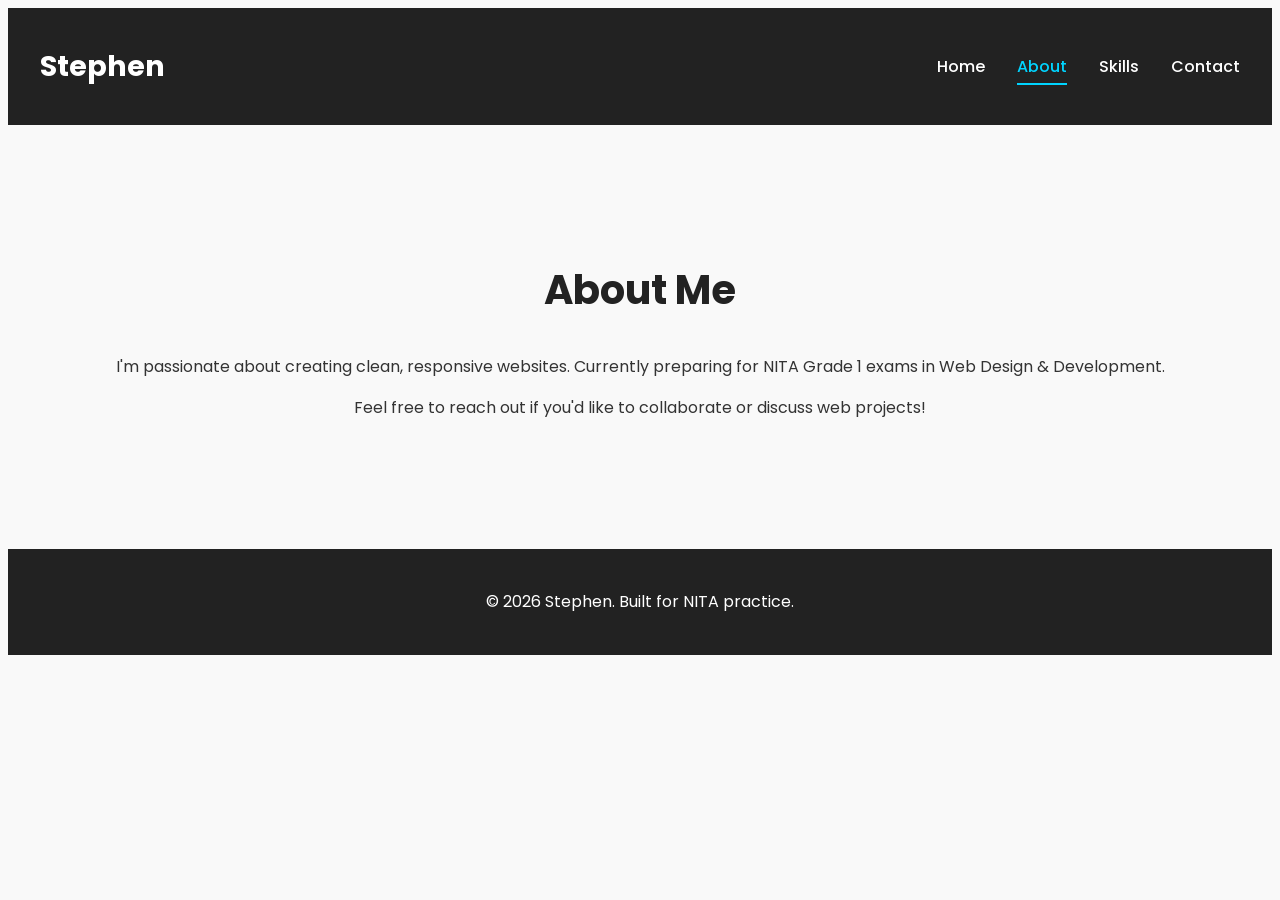
==== about.html @ 7e28ed78 "Add files via upload" ====
<!DOCTYPE html>
<html lang="en">
<head>
  <meta charset="UTF-8">
  <meta name="viewport" content="width=device-width, initial-scale=1.0">
  <title>Stephen - About Me</title>
  <link rel="stylesheet" href="styles.css">
  <link href="https://fonts.googleapis.com/css2?family=Poppins:wght@300;400;600&display=swap" rel="stylesheet">
</head>
<body>

  <header>
    <div class="container">
      <h1>Stephen</h1>
      <nav>
        <ul>
          <li><a href="index.html">Home</a></li>
          <li><a href="about.html" class="active">About</a></li>
          <li><a href="skills.html">Skills</a></li>
          <li><a href="contact.html">Contact</a></li>
        </ul>
      </nav>
    </div>
  </header>

  <section class="section">
    <div class="container">
      <h2>About Me</h2>
      <p>I'm passionate about creating clean, responsive websites. Currently preparing for NITA Grade 1 exams in Web Design & Development.</p>
      <p>Feel free to reach out if you'd like to collaborate or discuss web projects!</p>
      <!-- Add more text, bullet points, or a photo later, e.g.:
      <img src="images/me.jpg" alt="Stephen" class="profile-img">
      -->
    </div>
  </section>

  <footer>
    <p>&copy; 2026 Stephen. Built for NITA practice.</p>
  </footer>

</body>
</html>
---- styles.css ----
styles.css* {
  margin: 0;
  padding: 0;
  box-sizing: border-box;
}

body {
  font-family: 'Poppins', sans-serif; /* Uses the Google Font */
  line-height: 1.6;
  color: #333; /* Dark text for readability */
  background-color: #f9f9f9; /* Light background */
}.container {
  max-width: 1200px;
  margin: 0 auto;
  padding: 0 20px; /* Adds side padding on small screens */
}

header {
  background: #222; /* Dark background */
  color: white;
  padding: 1rem 0;
  position: sticky;
  top: 0;
  z-index: 100; /* Keeps it on top */
}

header .container {
  display: flex;
  justify-content: space-between;
  align-items: center;
}

h1 {
  font-size: 1.8rem;
}

nav ul {
  list-style: none;
  display: flex;
  gap: 2rem; /* Space between links */
}

nav a {
  color: white;
  text-decoration: none;
  font-weight: 500;
}

nav a:hover {
  color: #00d4ff; /* Hover effect for interactivity */
}.hero {
  background: linear-gradient(rgba(0,0,0,0.6), rgba(0,0,0,0.6)), url('https://source.unsplash.com/random/1600x900/?tech'); /* Free random image; replace with your own */
  background-size: cover;
  color: white;
  text-align: center;
  padding: 150px 20px; /* Tall for impact */
}

.hero h2 {
  font-size: 3.5rem;
  margin-bottom: 1rem;
}

.btn {
  display: inline-block;
  background: #00d4ff;
  color: #000;
  padding: 12px 30px;
  text-decoration: none;
  border-radius: 30px;
  font-weight: bold;
  margin-top: 1rem;
  transition: all 0.3s; /* Smooth hover */
}

.btn:hover {
  background: #00aaff;
  transform: translateY(-3px); /* Lift effect */
}.section {
  padding: 80px 0;
  text-align: center;
}

h2 {
  font-size: 2.5rem;
  margin-bottom: 2rem;
  color: #222;
}

.skills .skill-grid {
  display: grid;
  grid-template-columns: repeat(auto-fit, minmax(180px, 1fr)); /* Auto-responsive columns */
  gap: 1.5rem;
}

.skill-card {
  background: white;
  padding: 2rem;
  border-radius: 10px;
  box-shadow: 0 5px 15px rgba(0,0,0,0.1); /* Subtle shadow */
  font-weight: bold;
  transition: transform 0.3s;
}

.skill-card:hover {
  transform: translateY(-10px); /* Hover lift */
}

/* Form Styles */
form {
  max-width: 500px;
  margin: 0 auto 2rem;
  display: flex;
  flex-direction: column;
  gap: 1rem;
}

input, textarea {
  padding: 12px;
  border: 1px solid #ddd;
  border-radius: 5px;
  font-size: 1rem;
}footer {
  background: #222;
  color: white;
  text-align: center;
  padding: 1.5rem 0;
  margin-top: 2rem;
}

/* Mobile Responsive */
@media (max-width: 768px) {
  header .container {
    flex-direction: column;
    gap: 1rem;
  }
  nav ul {
    flex-direction: column;
    align-items: center;
  }
  .hero {
    padding: 100px 20px;
  }
  .hero h2 {
    font-size: 2.5rem;
  }
}nav a.active {
  color: #00d4ff;          /* Cyan to match your button */
  border-bottom: 2px solid #00d4ff;
  padding-bottom: 5px;
}

nav a:hover {
  color: #00d4ff;
}

/* Make sure sections have enough top padding under sticky header */
.section {
  padding: 100px 0 80px;   /* Extra top space */
}
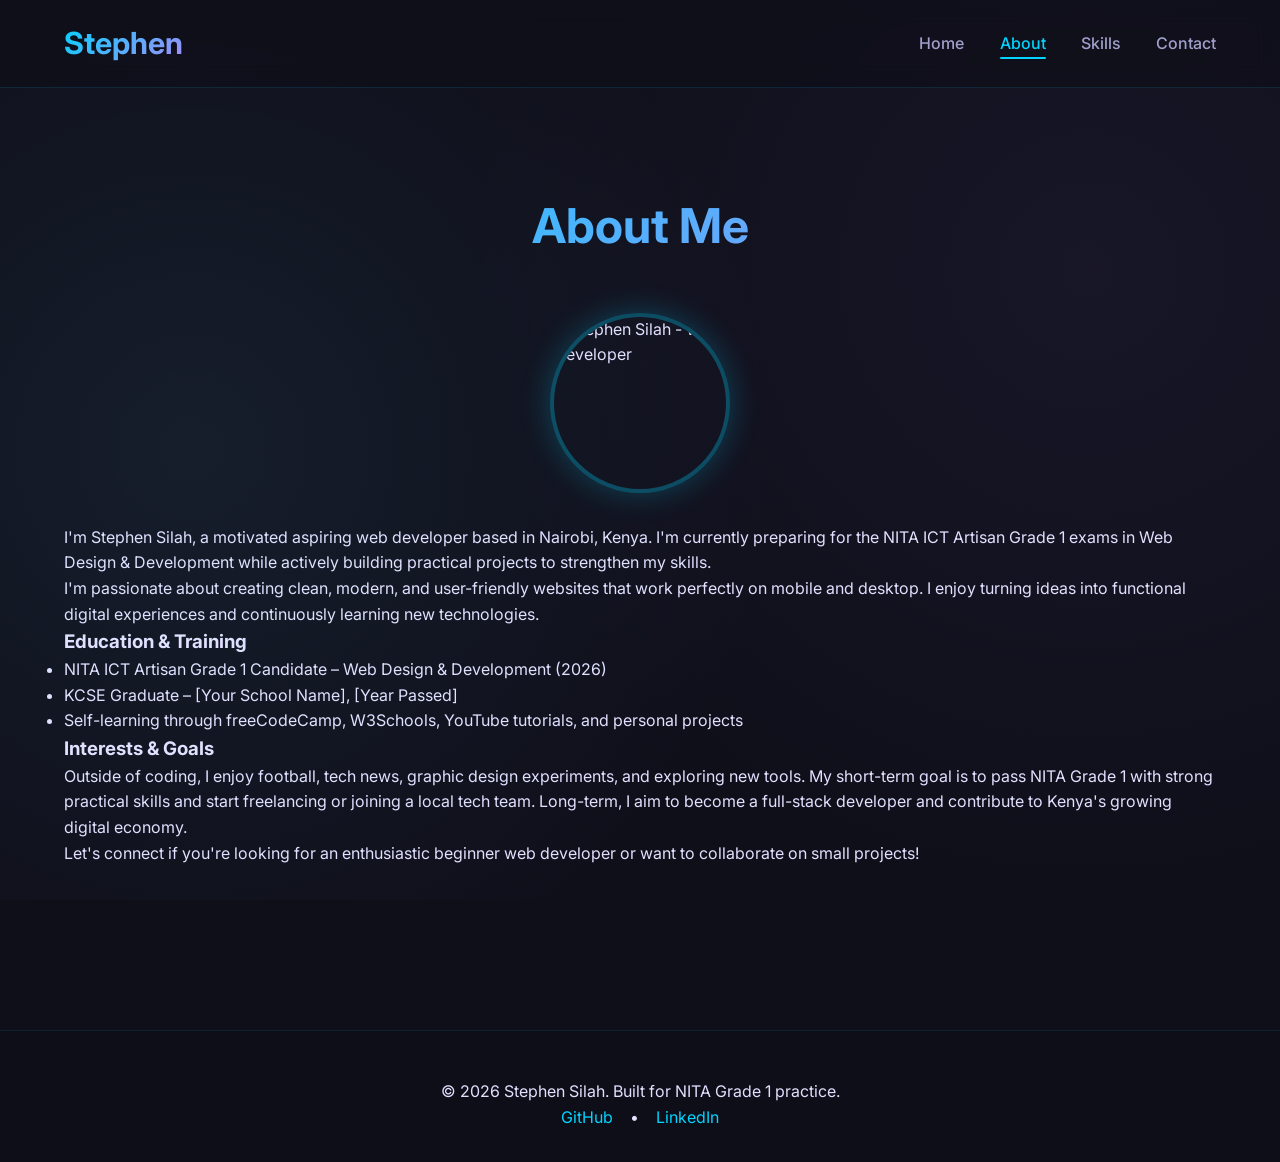
==== commit cd8a26c2: "Add files via upload" ====
--- a/about.html
+++ b/about.html
@@ -26,16 +26,33 @@
   <section class="section">
     <div class="container">
       <h2>About Me</h2>
-      <p>I'm passionate about creating clean, responsive websites. Currently preparing for NITA Grade 1 exams in Web Design & Development.</p>
-      <p>Feel free to reach out if you'd like to collaborate or discuss web projects!</p>
-      <!-- Add more text, bullet points, or a photo later, e.g.:
-      <img src="images/me.jpg" alt="Stephen" class="profile-img">
-      -->
+
+      <img src="images/me.jpg" alt="Stephen Silah - Web Developer" class="profile-img">
+
+      <p>I'm Stephen Silah, a motivated aspiring web developer based in Nairobi, Kenya. I'm currently preparing for the NITA ICT Artisan Grade 1 exams in Web Design & Development while actively building practical projects to strengthen my skills.</p>
+
+      <p>I'm passionate about creating clean, modern, and user-friendly websites that work perfectly on mobile and desktop. I enjoy turning ideas into functional digital experiences and continuously learning new technologies.</p>
+
+      <h3>Education & Training</h3>
+      <ul>
+        <li>NITA ICT Artisan Grade 1 Candidate – Web Design & Development (2026)</li>
+        <li>KCSE Graduate – [Your School Name], [Year Passed]</li>
+        <li>Self-learning through freeCodeCamp, W3Schools, YouTube tutorials, and personal projects</li>
+      </ul>
+
+      <h3>Interests & Goals</h3>
+      <p>Outside of coding, I enjoy football, tech news, graphic design experiments, and exploring new tools. My short-term goal is to pass NITA Grade 1 with strong practical skills and start freelancing or joining a local tech team. Long-term, I aim to become a full-stack developer and contribute to Kenya's growing digital economy.</p>
+
+      <p>Let's connect if you're looking for an enthusiastic beginner web developer or want to collaborate on small projects!</p>
     </div>
   </section>
 
   <footer>
-    <p>&copy; 2026 Stephen. Built for NITA practice.</p>
+    <p>&copy; 2026 Stephen Silah. Built for NITA Grade 1 practice.</p>
+    <p>
+      <a href="https://github.com/YOUR-GITHUB-USERNAME" target="_blank">GitHub</a> • 
+      <a href="https://www.linkedin.com/in/YOUR-LINKEDIN-USERNAME" target="_blank">LinkedIn</a>
+    </p>
   </footer>
 
 </body>
--- a/styles.css
+++ b/styles.css
@@ -1,27 +1,62 @@
-styles.css* {
+/* ================================================
+   Modern Tech Portfolio CSS - 2026 Style
+   Dark base + Glassmorphism + Neon accents
+   Fonts: Inter (clean, modern, highly readable)
+   ================================================ */
+
+@import url('https://fonts.googleapis.com/css2?family=Inter:wght@300;400;500;600;700&display=swap');
+
+* {
   margin: 0;
   padding: 0;
   box-sizing: border-box;
 }
 
+:root {
+  --bg-primary: #0f0f1a;              /* Deep space-like dark background */
+  --bg-secondary: #13131f;
+  --text-primary: #e0e0ff;
+  --text-secondary: #a0a0cc;
+  --accent: #00d4ff;                  /* Cyan neon */
+  --accent-dark: #0099cc;
+  --accent-purple: #a78bfa;
+  --gradient: linear-gradient(135deg, #667eea 0%, #764ba2 100%);
+  --gradient-neon: linear-gradient(135deg, #00d4ff, #a78bfa);
+  --card-bg: rgba(30, 30, 50, 0.45);
+  --blur: blur(12px);
+  --shadow-glow: 0 8px 32px rgba(0, 212, 255, 0.18);
+  --transition: all 0.4s cubic-bezier(0.165, 0.84, 0.44, 1);
+}
+
 body {
-  font-family: 'Poppins', sans-serif; /* Uses the Google Font */
+  font-family: 'Inter', system-ui, -apple-system, sans-serif;
+  background: var(--bg-primary);
+  color: var(--text-primary);
   line-height: 1.6;
-  color: #333; /* Dark text for readability */
-  background-color: #f9f9f9; /* Light background */
-}.container {
+  min-height: 100vh;
+  background-image: 
+    radial-gradient(circle at 15% 50%, rgba(100, 200, 255, 0.08) 0%, transparent 50%),
+    radial-gradient(circle at 85% 30%, rgba(167, 139, 250, 0.06) 0%, transparent 50%);
+  background-attachment: fixed;
+}
+
+/* Container */
+.container {
   max-width: 1200px;
   margin: 0 auto;
-  padding: 0 20px; /* Adds side padding on small screens */
-}
-
+  padding: 0 1.5rem;
+}
+
+/* Header & Navigation */
 header {
-  background: #222; /* Dark background */
-  color: white;
-  padding: 1rem 0;
+  background: rgba(15, 15, 26, 0.75);
+  backdrop-filter: var(--blur);
+  -webkit-backdrop-filter: var(--blur);
+  border-bottom: 1px solid rgba(0, 212, 255, 0.12);
   position: sticky;
   top: 0;
-  z-index: 100; /* Keeps it on top */
+  z-index: 1000;
+  padding: 1.2rem 0;
 }
 
 header .container {
@@ -31,130 +66,229 @@
 }
 
 h1 {
-  font-size: 1.8rem;
+  font-size: 1.9rem;
+  font-weight: 700;
+  background: var(--gradient-neon);
+  -webkit-background-clip: text;
+  -webkit-text-fill-color: transparent;
+  background-clip: text;
 }
 
 nav ul {
+  display: flex;
   list-style: none;
-  display: flex;
-  gap: 2rem; /* Space between links */
+  gap: 2.2rem;
 }
 
 nav a {
-  color: white;
+  color: var(--text-secondary);
   text-decoration: none;
   font-weight: 500;
-}
-
-nav a:hover {
-  color: #00d4ff; /* Hover effect for interactivity */
-}.hero {
-  background: linear-gradient(rgba(0,0,0,0.6), rgba(0,0,0,0.6)), url('https://source.unsplash.com/random/1600x900/?tech'); /* Free random image; replace with your own */
-  background-size: cover;
-  color: white;
-  text-align: center;
-  padding: 150px 20px; /* Tall for impact */
+  transition: var(--transition);
+  position: relative;
+}
+
+nav a:hover,
+nav a.active {
+  color: var(--accent);
+}
+
+nav a.active::after,
+nav a:hover::after {
+  content: '';
+  position: absolute;
+  bottom: -6px;
+  left: 0;
+  width: 100%;
+  height: 2px;
+  background: var(--accent);
+  border-radius: 2px;
+}
+
+/* Hero Section - Strong AI/Tech vibe */
+.hero {
+  padding: 180px 0 140px;
+  text-align: center;
+  background: var(--gradient);
+  position: relative;
+  overflow: hidden;
+}
+
+.hero::before {
+  content: '';
+  position: absolute;
+  top: 0; left: 0; right: 0; bottom: 0;
+  background: radial-gradient(circle at 30% 70%, rgba(255,255,255,0.08) 0%, transparent 60%);
+  pointer-events: none;
 }
 
 .hero h2 {
-  font-size: 3.5rem;
+  font-size: 3.8rem;
+  font-weight: 800;
   margin-bottom: 1rem;
+  background: white;
+  -webkit-background-clip: text;
+  -webkit-text-fill-color: transparent;
+  background-clip: text;
+  line-height: 1.1;
+}
+
+.hero p {
+  font-size: 1.35rem;
+  max-width: 680px;
+  margin: 0 auto 2rem;
+  color: rgba(255,255,255,0.9);
 }
 
 .btn {
   display: inline-block;
-  background: #00d4ff;
+  background: rgba(255,255,255,0.1);
+  backdrop-filter: blur(10px);
+  border: 1px solid rgba(255,255,255,0.25);
+  color: white;
+  padding: 0.9rem 2.2rem;
+  border-radius: 50px;
+  text-decoration: none;
+  font-weight: 600;
+  transition: var(--transition);
+  box-shadow: 0 4px 20px rgba(0,0,0,0.3);
+}
+
+.btn:hover {
+  background: var(--accent);
   color: #000;
-  padding: 12px 30px;
-  text-decoration: none;
-  border-radius: 30px;
-  font-weight: bold;
-  margin-top: 1rem;
-  transition: all 0.3s; /* Smooth hover */
-}
-
-.btn:hover {
-  background: #00aaff;
-  transform: translateY(-3px); /* Lift effect */
-}.section {
-  padding: 80px 0;
-  text-align: center;
+  transform: translateY(-4px);
+  box-shadow: 0 12px 40px rgba(0, 212, 255, 0.4);
+}
+
+/* Sections */
+.section {
+  padding: 100px 0;
 }
 
 h2 {
-  font-size: 2.5rem;
-  margin-bottom: 2rem;
-  color: #222;
-}
-
+  font-size: 3rem;
+  text-align: center;
+  margin-bottom: 3rem;
+  background: var(--gradient-neon);
+  -webkit-background-clip: text;
+  -webkit-text-fill-color: transparent;
+  background-clip: text;
+}
+
+/* Skills Grid - Glassmorphism cards */
 .skills .skill-grid {
   display: grid;
-  grid-template-columns: repeat(auto-fit, minmax(180px, 1fr)); /* Auto-responsive columns */
-  gap: 1.5rem;
+  grid-template-columns: repeat(auto-fit, minmax(220px, 1fr));
+  gap: 1.8rem;
 }
 
 .skill-card {
-  background: white;
-  padding: 2rem;
-  border-radius: 10px;
-  box-shadow: 0 5px 15px rgba(0,0,0,0.1); /* Subtle shadow */
-  font-weight: bold;
-  transition: transform 0.3s;
+  background: var(--card-bg);
+  backdrop-filter: var(--blur);
+  -webkit-backdrop-filter: var(--blur);
+  border: 1px solid rgba(0, 212, 255, 0.15);
+  border-radius: 16px;
+  padding: 2.2rem 1.5rem;
+  text-align: center;
+  font-weight: 600;
+  font-size: 1.15rem;
+  transition: var(--transition);
+  box-shadow: var(--shadow-glow);
 }
 
 .skill-card:hover {
-  transform: translateY(-10px); /* Hover lift */
-}
-
-/* Form Styles */
+  transform: translateY(-12px);
+  border-color: var(--accent);
+  box-shadow: 0 20px 60px rgba(0, 212, 255, 0.25);
+}
+
+/* Profile image in About */
+.profile-img {
+  width: 180px;
+  height: 180px;
+  border-radius: 50%;
+  object-fit: cover;
+  display: block;
+  margin: 0 auto 2rem;
+  border: 4px solid rgba(0, 212, 255, 0.3);
+  box-shadow: 0 0 30px rgba(0, 212, 255, 0.25);
+}
+
+/* Form - Glass effect */
 form {
-  max-width: 500px;
-  margin: 0 auto 2rem;
+  max-width: 580px;
+  margin: 0 auto 2.5rem;
   display: flex;
   flex-direction: column;
-  gap: 1rem;
+  gap: 1.4rem;
 }
 
 input, textarea {
-  padding: 12px;
-  border: 1px solid #ddd;
-  border-radius: 5px;
-  font-size: 1rem;
-}footer {
-  background: #222;
+  background: rgba(40, 40, 70, 0.5);
+  border: 1px solid rgba(0, 212, 255, 0.2);
+  border-radius: 12px;
+  padding: 1rem 1.4rem;
   color: white;
-  text-align: center;
-  padding: 1.5rem 0;
-  margin-top: 2rem;
-}
-
-/* Mobile Responsive */
+  font-size: 1.05rem;
+  transition: var(--transition);
+}
+
+input:focus, textarea:focus {
+  outline: none;
+  border-color: var(--accent);
+  box-shadow: 0 0 0 3px rgba(0, 212, 255, 0.2);
+}
+
+/* Footer */
+footer {
+  background: rgba(15, 15, 26, 0.9);
+  backdrop-filter: blur(10px);
+  text-align: center;
+  padding: 3rem 0 2rem;
+  border-top: 1px solid rgba(0, 212, 255, 0.1);
+  margin-top: 4rem;
+}
+
+footer a {
+  color: var(--accent);
+  text-decoration: none;
+  margin: 0 0.8rem;
+  transition: var(--transition);
+}
+
+footer a:hover {
+  color: white;
+  text-shadow: 0 0 10px var(--accent);
+}
+
+/* Responsive adjustments */
 @media (max-width: 768px) {
-  header .container {
-    flex-direction: column;
-    gap: 1rem;
-  }
+  .hero {
+    padding: 120px 0 80px;
+  }
+
+  .hero h2 {
+    font-size: 2.8rem;
+  }
+
   nav ul {
-    flex-direction: column;
-    align-items: center;
-  }
-  .hero {
-    padding: 100px 20px;
-  }
-  .hero h2 {
-    font-size: 2.5rem;
-  }
-}nav a.active {
-  color: #00d4ff;          /* Cyan to match your button */
-  border-bottom: 2px solid #00d4ff;
-  padding-bottom: 5px;
-}
-
-nav a:hover {
-  color: #00d4ff;
-}
-
-/* Make sure sections have enough top padding under sticky header */
-.section {
-  padding: 100px 0 80px;   /* Extra top space */
+    gap: 1.2rem;
+    flex-wrap: wrap;
+    justify-content: center;
+  }
+
+  h2 {
+    font-size: 2.4rem;
+  }
+}
+
+/* Optional subtle animation on load */
+@keyframes fadeIn {
+  from { opacity: 0; transform: translateY(20px); }
+  to   { opacity: 1; transform: translateY(0); }
+}
+
+.hero > *, .section > * {
+  animation: fadeIn 1.2s ease-out forwards;
 }
